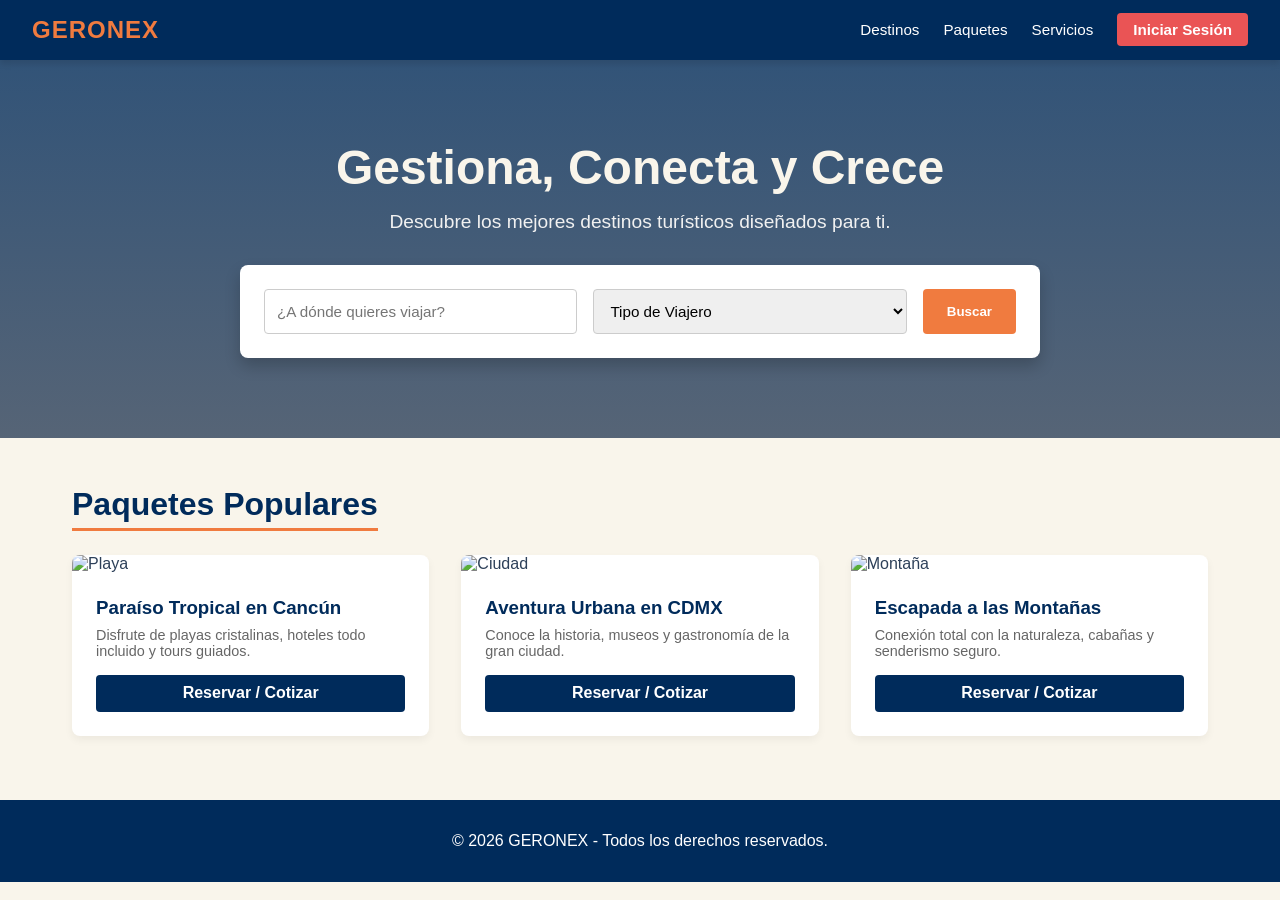
==== index.html @ caf18281 "Primeros avanceeees 🥳" ====
<!DOCTYPE html>
<html lang="es">
<head>
    <meta charset="UTF-8">
    <meta name="viewport" content="width=device-width, initial-scale=1.0">
    <title>GERONEX - Agencia de Viajes</title>
    <style>
        :root {
            --bg-color: #F9F5EB;
            --coral: #EA5455;
            --orange: #F07B3F;
            --slate: #2D4059;
            --navy: #002B5B;
        }

        * {
            margin: 0;
            padding: 0;
            box-sizing: border-box;
            font-family: 'Segoe UI', Tahoma, Geneva, Verdana, sans-serif;
        }

        body {
            background-color: var(--bg-color);
            color: var(--slate);
        }

        /* Barra de Navegación */
        nav {
            background-color: var(--navy);
            color: white;
            display: flex;
            justify-content: space-between;
            align-items: center;
            padding: 1rem 2rem;
            position: sticky;
            top: 0;
            z-index: 1000;
            box-shadow: 0 4px 6px rgba(0,0,0,0.1);
        }

        .nav-logo {
            font-size: 1.5rem;
            font-weight: bold;
            letter-spacing: 1px;
            color: var(--orange);
            text-decoration: none;
        }

        .nav-links {
            list-style: none;
            display: flex;
            gap: 1.5rem;
            align-items: center;
        }

        .nav-links a {
            color: white;
            text-decoration: none;
            font-size: 0.95rem;
            transition: color 0.3s;
        }

        .nav-links a:hover {
            color: var(--orange);
        }

        .btn-login-nav {
            background-color: var(--coral);
            color: white !important;
            padding: 0.5rem 1rem;
            border-radius: 4px;
            font-weight: bold;
        }

        .btn-login-nav:hover {
            background-color: #d64344;
        }

        /* Banner de Alerta Fijo (Arriba) */
        #alert-banner {
            position: fixed;
            top: 70px;
            left: 50%;
            transform: translateX(-50%);
            background-color: var(--coral);
            color: white;
            padding: 0.75rem 2rem;
            border-radius: 5px;
            box-shadow: 0 4px 10px rgba(0,0,0,0.2);
            font-weight: 600;
            display: none;
            z-index: 1100;
            transition: opacity 0.3s ease;
        }

        /* Contenido Principal / Hero */
        .hero {
            text-align: center;
            padding: 5rem 2rem;
            background: linear-gradient(rgba(0,43,91,0.8), rgba(45,64,89,0.8)), url('https://images.unsplash.com/photo-1488646953014-85cb44e25828?auto=format&fit=crop&w=1200&q=80') no-repeat center center/cover;
            color: white;
        }

        .hero h1 {
            font-size: 3rem;
            margin-bottom: 1rem;
            color: var(--bg-color);
        }

        .hero p {
            font-size: 1.2rem;
            margin-bottom: 2rem;
            color: #f1f1f1;
        }

        .search-box {
            background-color: white;
            padding: 1.5rem;
            border-radius: 8px;
            display: inline-flex;
            gap: 1rem;
            box-shadow: 0 8px 16px rgba(0,0,0,0.2);
            max-width: 800px;
            width: 100%;
        }

        .search-box input, .search-box select {
            padding: 0.75rem;
            border: 1px solid #ccc;
            border-radius: 4px;
            flex: 1;
            font-size: 0.95rem;
        }

        .btn-search {
            background-color: var(--orange);
            color: white;
            border: none;
            padding: 0.75rem 1.5rem;
            border-radius: 4px;
            font-weight: bold;
            cursor: pointer;
            transition: background 0.3s;
        }

        .btn-search:hover {
            background-color: var(--coral);
        }

        /* Secciones de Destinos / Paquetes */
        .container {
            max-width: 1200px;
            margin: 3rem auto;
            padding: 0 2rem;
        }

        .section-title {
            font-size: 2rem;
            color: var(--navy);
            margin-bottom: 1.5rem;
            border-bottom: 3px solid var(--orange);
            display: inline-block;
            padding-bottom: 0.3rem;
        }

        .grid {
            display: grid;
            grid-template-columns: repeat(auto-fit, minmax(280px, 1fr));
            gap: 2rem;
        }

        .card {
            background: white;
            border-radius: 8px;
            overflow: hidden;
            box-shadow: 0 4px 8px rgba(0,0,0,0.05);
            transition: transform 0.3s;
        }

        .card:hover {
            transform: translateY(-5px);
        }

        .card img {
            width: 100%;
            height: 180px;
            object-fit: cover;
        }

        .card-content {
            padding: 1.5rem;
        }

        .card-content h3 {
            color: var(--navy);
            margin-bottom: 0.5rem;
        }

        .card-content p {
            color: #666;
            font-size: 0.9rem;
            margin-bottom: 1rem;
        }

        .btn-card {
            display: block;
            text-align: center;
            background-color: var(--navy);
            color: white;
            text-decoration: none;
            padding: 0.6rem;
            border-radius: 4px;
            font-weight: bold;
            transition: background 0.3s;
        }

        .btn-card:hover {
            background-color: var(--orange);
        }

        /* Pie de página con alerta inferior opcional */
        footer {
            background-color: var(--navy);
            color: white;
            text-align: center;
            padding: 2rem;
            margin-top: 4rem;
        }
    </style>
</head>
<body>

    <!-- Alerta Global Fija (Sin pop-up) -->
    <div id="alert-banner">⚠️ Necesitas iniciar sesión para realizar esta acción.</div>

    <!-- Barra de Navegación -->
    <nav>
        <a href="index.html" class="nav-logo">GERONEX</a>
        <ul class="nav-links">
            <li><a href="index.html">Destinos</a></li>
            <li><a href="index.html">Paquetes</a></li>
            <li><a href="index.html">Servicios</a></li>
            <li><a href="login.html" class="btn-login-nav">Iniciar Sesión</a></li>
        </ul>
    </nav>

    <!-- Sección Hero y Búsqueda -->
    <header class="hero">
        <h1>Gestiona, Conecta y Crece</h1>
        <p>Descubre los mejores destinos turísticos diseñados para ti.</p>
        
        <div class="search-box">
            <input type="text" placeholder="¿A dónde quieres viajar?">
            <select>
                <option>Tipo de Viajero</option>
                <option>Individual</option>
                <option>Pareja</option>
                <option>Familia</option>
            </select>
            <button class="btn-search" onclick="triggerRestrictedAction()">Buscar</button>
        </div>
    </header>

    <!-- Catálogo Público -->
    <main class="container">
        <h2 class="section-title">Paquetes Populares</h2>
        <div class="grid">
            <div class="card">
                <img src="https://images.unsplash.com/photo-1507525428034-b723cf961d3e?auto=format&fit=crop&w=600&q=80" alt="Playa">
                <div class="card-content">
                    <h3>Paraíso Tropical en Cancún</h3>
                    <p>Disfrute de playas cristalinas, hoteles todo incluido y tours guiados.</p>
                    <a href="#" class="btn-card" onclick="triggerRestrictedAction(); return false;">Reservar / Cotizar</a>
                </div>
            </div>
            <div class="card">
                <img src="https://images.unsplash.com/photo-1512453979798-5ea266f8880c?auto=format&fit=crop&w=600&q=80" alt="Ciudad">
                <div class="card-content">
                    <h3>Aventura Urbana en CDMX</h3>
                    <p>Conoce la historia, museos y gastronomía de la gran ciudad.</p>
                    <a href="#" class="btn-card" onclick="triggerRestrictedAction(); return false;">Reservar / Cotizar</a>
                </div>
            </div>
            <div class="card">
                <img src="https://images.unsplash.com/photo-1464822759023-fed622ff2c3b?auto=format&fit=crop&w=600&q=80" alt="Montaña">
                <div class="card-content">
                    <h3>Escapada a las Montañas</h3>
                    <p>Conexión total con la naturaleza, cabañas y senderismo seguro.</p>
                    <a href="#" class="btn-card" onclick="triggerRestrictedAction(); return false;">Reservar / Cotizar</a>
                </div>
            </div>
        </div>
    </main>

    <footer>
        <p>&copy; 2026 GERONEX - Todos los derechos reservados.</p>
    </footer>

    <script>
        function triggerRestrictedAction() {
            const banner = document.getElementById('alert-banner');
            banner.style.display = 'block';
            setTimeout(() => {
                banner.style.display = 'none';
            }, 4000);
        }
    </script>
</body>
</html>
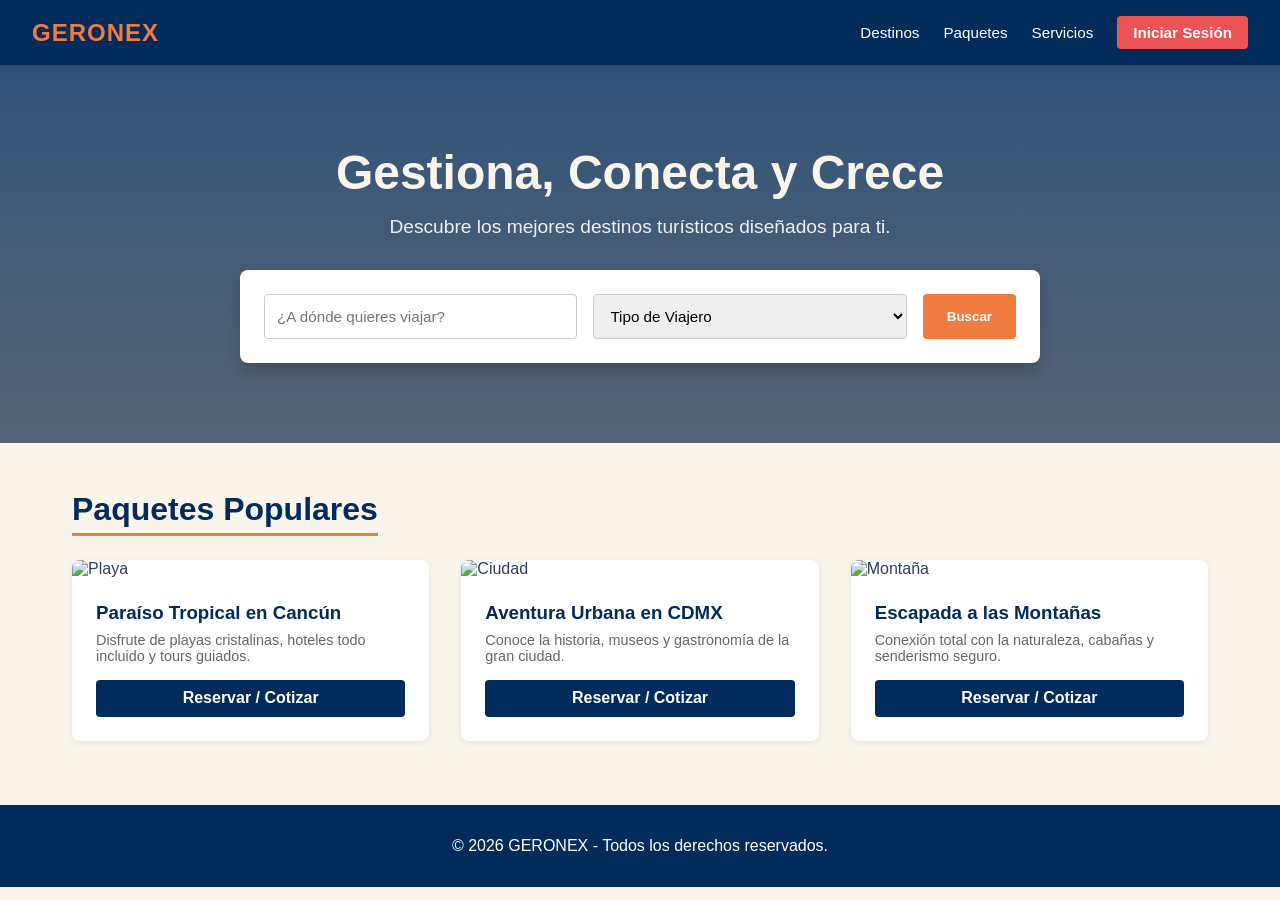
==== commit f1f554a1: "Todo hasta el modulo de mi cuenta" ====
--- a/index.html
+++ b/index.html
@@ -227,6 +227,13 @@
             padding: 2rem;
             margin-top: 4rem;
         }
+        /* Mejoras ligeras (misma paleta) */
+        .card { box-shadow: 0 2px 6px rgba(0,43,91,0.08); }
+        .card:hover { box-shadow: 0 10px 20px rgba(0,43,91,0.15); }
+        .search-box input:focus-visible, .search-box select:focus-visible, .btn-search:focus-visible, .btn-card:focus-visible { outline: 2px solid var(--orange); outline-offset: 2px; }
+        .nav-usuario { color: var(--bg-color); font-size: 0.95rem; }
+        #nav-sesion { display: flex; gap: 1rem; align-items: center; }
+        @media (max-width: 700px) { .search-box { flex-direction: column; } .hero h1 { font-size: 2.2rem; } nav { padding: 1rem; } .nav-links { gap: 1rem; } }
     </style>
 </head>
 <body>
@@ -241,7 +248,7 @@
             <li><a href="index.html">Destinos</a></li>
             <li><a href="index.html">Paquetes</a></li>
             <li><a href="index.html">Servicios</a></li>
-            <li><a href="login.html" class="btn-login-nav">Iniciar Sesión</a></li>
+            <li id="nav-sesion"><a href="login.html" class="btn-login-nav">Iniciar Sesión</a></li>
         </ul>
     </nav>
 
@@ -297,9 +304,13 @@
         <p>&copy; 2026 GERONEX - Todos los derechos reservados.</p>
     </footer>
 
+    <script src="js/geronex.js"></script>
     <script>
+        pintarNav();
+        const TEXTO_LOGIN = document.getElementById('alert-banner').textContent;
         function triggerRestrictedAction() {
             const banner = document.getElementById('alert-banner');
+            banner.textContent = Sesion.usuario() ? '🚧 Esta función estará disponible próximamente.' : TEXTO_LOGIN;
             banner.style.display = 'block';
             setTimeout(() => {
                 banner.style.display = 'none';
